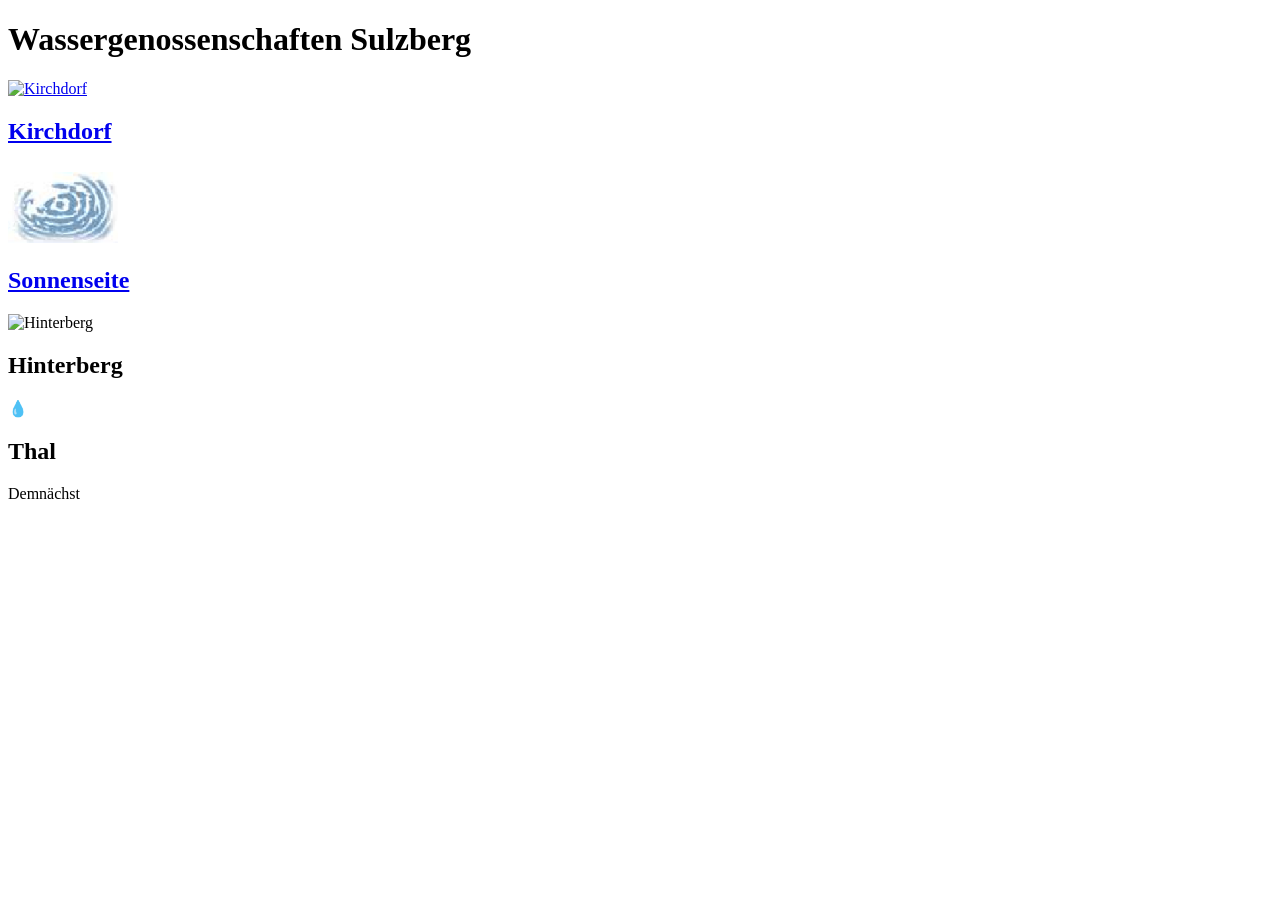
==== index.html @ 8f012c4c "Sonnenseite: Sub-Page mit Gebühren, Dokumenten und Kontakt Landing-Card aktiviert (Logo verkleinert)" ====
<!DOCTYPE html>
<html lang="de">
<head>
  <meta charset="UTF-8">
  <meta name="viewport" content="width=device-width, initial-scale=1.0">
  <title>Wassergenossenschaften Sulzberg</title>
  <link rel="stylesheet" href="assets/style.css">
</head>
<body>
  <div class="landing-container">
    <header class="landing-header">
      <h1>Wassergenossenschaften Sulzberg</h1>
    </header>

    <div class="coop-grid">
      <a href="kirchdorf/" class="coop-card">
        <img src="assets/LogoKirchdorf.png" alt="Kirchdorf" class="coop-logo">
        <h2>Kirchdorf</h2>
      </a>
      <a href="sonnenseite/" class="coop-card">
        <img src="assets/Sonnenseite/Logo Sonnenseite.png" alt="Sonnenseite" class="coop-logo" style="width: 110px;">
        <h2>Sonnenseite</h2>
      </a>
      <div class="coop-card disabled">
        <img src="assets/LogoHinterberg.png" alt="Hinterberg" class="coop-logo">
        <h2>Hinterberg</h2>
      </div>
      <div class="coop-card disabled">
        <span class="coop-icon">&#128167;</span>
        <h2>Thal</h2>
        <p class="coop-status">Demnächst</p>
      </div>
    </div>
  </div>
</body>
</html>
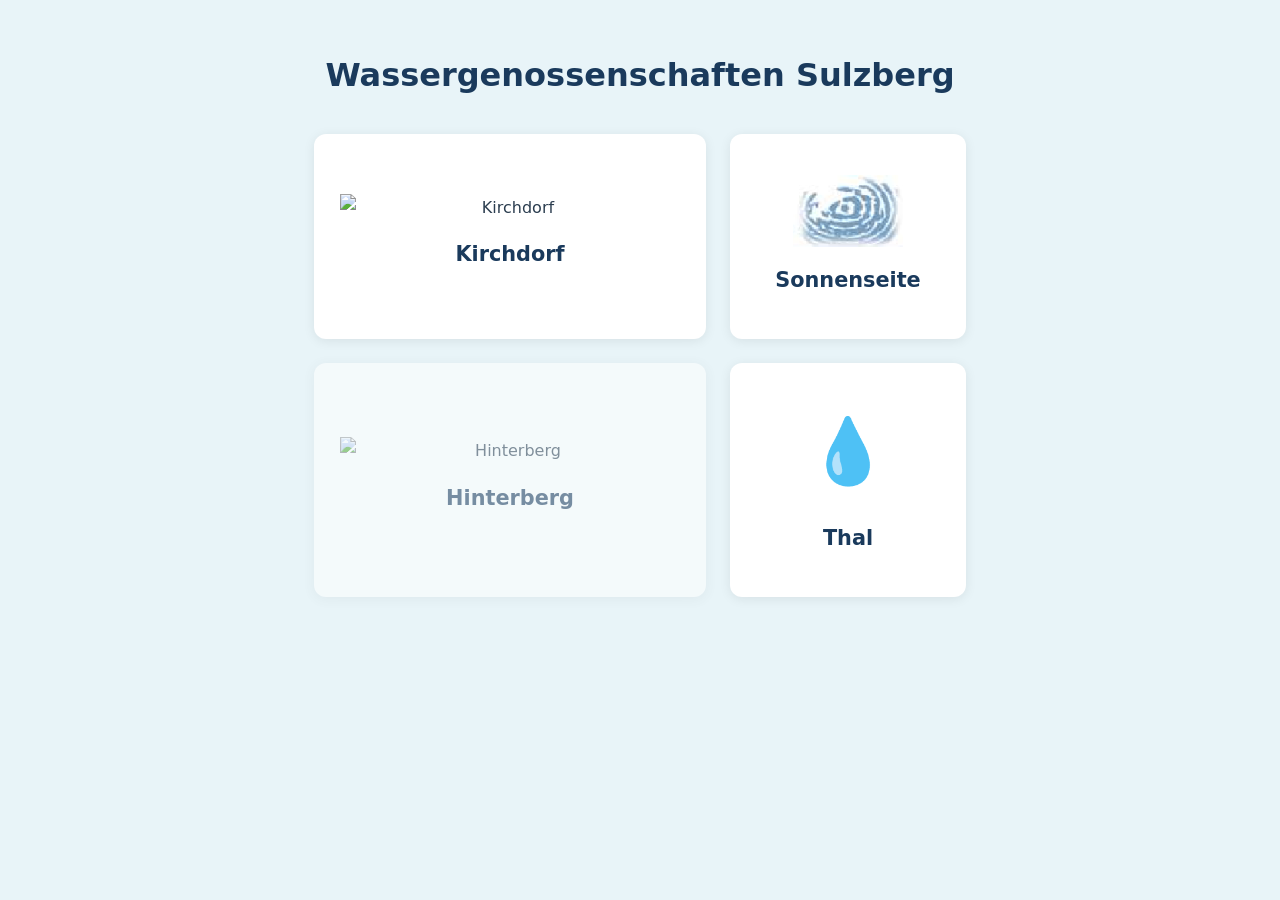
==== commit 5f5cdcf7: "Thal-Seite, Wasserqualitaet fuer Sonnenseite/Thal, Kosten-Ergaenzungen - Neue Sub-Page Thal: Ueber u" ====
--- a/index.html
+++ b/index.html
@@ -25,11 +25,10 @@
         <img src="assets/LogoHinterberg.png" alt="Hinterberg" class="coop-logo">
         <h2>Hinterberg</h2>
       </div>
-      <div class="coop-card disabled">
+      <a href="thal/" class="coop-card">
         <span class="coop-icon">&#128167;</span>
         <h2>Thal</h2>
-        <p class="coop-status">Demnächst</p>
-      </div>
+      </a>
     </div>
   </div>
 </body>
--- a/assets/style.css
+++ b/assets/style.css
@@ -0,0 +1,446 @@
+/* === Shared Styles — Wassergenossenschaften Sulzberg === */
+
+:root {
+  --color-bg: #e8f4f8;
+  --color-bg-light: #f0f8fb;
+  --color-primary: #1a3a5c;
+  --color-primary-light: #2a5a8c;
+  --color-accent: #3a8abd;
+  --color-text: #2c3e50;
+  --color-text-light: #5a6c7e;
+  --color-white: #ffffff;
+  --color-border: #c8dce8;
+  --font-main: 'Segoe UI', system-ui, -apple-system, sans-serif;
+  --max-width: 900px;
+}
+
+* {
+  margin: 0;
+  padding: 0;
+  box-sizing: border-box;
+}
+
+html {
+  scroll-behavior: smooth;
+}
+
+body {
+  font-family: var(--font-main);
+  background: var(--color-bg);
+  color: var(--color-text);
+  line-height: 1.7;
+}
+
+/* === Landing Page === */
+
+.landing-container {
+  min-height: 100vh;
+  display: flex;
+  flex-direction: column;
+  align-items: center;
+}
+
+.landing-header {
+  text-align: center;
+  padding: 3rem 1.5rem 1.5rem;
+}
+
+.landing-header h1 {
+  font-size: 2rem;
+  color: var(--color-primary);
+  font-weight: 700;
+  margin-bottom: 0.5rem;
+}
+
+.landing-header p {
+  color: var(--color-text-light);
+  font-size: 1.1rem;
+}
+
+.coop-grid {
+  display: grid;
+  grid-template-columns: repeat(2, 1fr);
+  gap: 1.5rem;
+  width: 100%;
+  max-width: 700px;
+  padding: 0 1.5rem 3rem;
+}
+
+.coop-card {
+  background: var(--color-white);
+  border-radius: 12px;
+  padding: 2rem 1.5rem;
+  text-align: center;
+  box-shadow: 0 2px 12px rgba(0, 0, 0, 0.08);
+  text-decoration: none;
+  color: var(--color-text);
+  transition: box-shadow 0.2s, transform 0.2s;
+  border: 2px solid transparent;
+  display: flex;
+  flex-direction: column;
+  align-items: center;
+  justify-content: center;
+}
+
+.coop-card:not(.disabled):hover {
+  box-shadow: 0 6px 24px rgba(0, 0, 0, 0.15);
+  transform: translateY(-3px);
+  border-color: var(--color-accent);
+}
+
+.coop-card.disabled {
+  opacity: 0.55;
+  cursor: default;
+}
+
+.coop-icon {
+  font-size: 4rem;
+  display: block;
+  margin-bottom: 1rem;
+}
+
+.coop-logo {
+  width: 340px;
+  max-width: 100%;
+  height: auto;
+  object-fit: contain;
+  margin-bottom: 1rem;
+}
+
+.coop-card h2 {
+  font-size: 1.3rem;
+  color: var(--color-primary);
+  margin-bottom: 0.4rem;
+}
+
+.coop-status {
+  font-size: 0.85rem;
+  font-weight: 600;
+  text-transform: uppercase;
+  letter-spacing: 0.05em;
+}
+
+.coop-status.active {
+  color: #2e7d32;
+}
+
+.coop-status.inactive {
+  color: #90a4ae;
+}
+
+/* === Genossenschafts-Seite === */
+
+.hero {
+  position: relative;
+  width: 100%;
+  height: 60vh;
+  min-height: 350px;
+  overflow: hidden;
+}
+
+.hero img {
+  width: 100%;
+  height: 100%;
+  object-fit: cover;
+  object-position: center;
+}
+
+.hero-overlay {
+  position: absolute;
+  inset: 0;
+  background: linear-gradient(to bottom, rgba(26, 58, 92, 0.3), rgba(26, 58, 92, 0.6));
+  display: flex;
+  flex-direction: column;
+  align-items: center;
+  justify-content: center;
+  text-align: center;
+  padding: 2rem;
+}
+
+.hero-overlay h1 {
+  color: var(--color-white);
+  font-size: 2.5rem;
+  font-weight: 700;
+  text-shadow: 0 2px 8px rgba(0, 0, 0, 0.3);
+  margin-bottom: 0.5rem;
+}
+
+.hero-overlay p {
+  color: rgba(255, 255, 255, 0.9);
+  font-size: 1.2rem;
+  text-shadow: 0 1px 4px rgba(0, 0, 0, 0.3);
+}
+
+/* Navigation */
+nav {
+  background: var(--color-primary);
+  position: sticky;
+  top: 0;
+  z-index: 100;
+}
+
+nav ul {
+  list-style: none;
+  display: flex;
+  justify-content: center;
+  gap: 0.5rem;
+  padding: 0.8rem 1rem;
+  max-width: var(--max-width);
+  margin: 0 auto;
+  flex-wrap: wrap;
+}
+
+nav a {
+  color: rgba(255, 255, 255, 0.85);
+  text-decoration: none;
+  padding: 0.4rem 1rem;
+  border-radius: 4px;
+  font-size: 0.95rem;
+  transition: background 0.2s, color 0.2s;
+}
+
+nav a:hover {
+  background: rgba(255, 255, 255, 0.15);
+  color: var(--color-white);
+}
+
+/* Sections */
+.section {
+  max-width: var(--max-width);
+  margin: 0 auto;
+  padding: 3rem 1.5rem;
+}
+
+.section:nth-child(even) {
+  background: var(--color-bg-light);
+  max-width: 100%;
+}
+
+.section:nth-child(even) .section-inner {
+  max-width: var(--max-width);
+  margin: 0 auto;
+}
+
+.section h2 {
+  color: var(--color-primary);
+  font-size: 1.6rem;
+  margin-bottom: 1.5rem;
+  padding-bottom: 0.5rem;
+  border-bottom: 2px solid var(--color-border);
+}
+
+/* Kennzahlen */
+.stats {
+  display: grid;
+  grid-template-columns: repeat(auto-fit, minmax(180px, 1fr));
+  gap: 1.5rem;
+  margin-top: 1.5rem;
+}
+
+.stat-card {
+  background: var(--color-white);
+  border-radius: 10px;
+  padding: 1.5rem;
+  text-align: center;
+  box-shadow: 0 2px 8px rgba(0, 0, 0, 0.06);
+}
+
+.stat-card .number {
+  font-size: 2rem;
+  font-weight: 700;
+  color: var(--color-accent);
+  display: block;
+}
+
+.stat-card .label {
+  font-size: 0.9rem;
+  color: var(--color-text-light);
+  margin-top: 0.3rem;
+  display: block;
+}
+
+/* Gebührentabelle */
+.fee-table {
+  width: 100%;
+  border-collapse: collapse;
+  background: var(--color-white);
+  border-radius: 10px;
+  overflow: hidden;
+  box-shadow: 0 2px 8px rgba(0, 0, 0, 0.06);
+}
+
+.fee-table th,
+.fee-table td {
+  padding: 0.9rem 1.2rem;
+  text-align: left;
+}
+
+.fee-table thead {
+  background: var(--color-primary);
+  color: var(--color-white);
+}
+
+.fee-table tbody tr:nth-child(even) {
+  background: var(--color-bg-light);
+}
+
+.fee-table td:last-child {
+  text-align: right;
+  font-weight: 600;
+}
+
+/* Wasserqualität */
+.water-quality-info {
+  background: var(--color-white);
+  border-radius: 10px;
+  padding: 1.5rem;
+  box-shadow: 0 2px 8px rgba(0, 0, 0, 0.06);
+  margin-bottom: 1.5rem;
+}
+
+.water-quality-info .hardness {
+  font-size: 1.3rem;
+  color: var(--color-accent);
+  font-weight: 600;
+}
+
+.pdf-embed {
+  width: 100%;
+  height: 600px;
+  border: none;
+  border-radius: 10px;
+  box-shadow: 0 2px 8px rgba(0, 0, 0, 0.06);
+}
+
+/* Dokumente */
+.doc-list {
+  display: grid;
+  grid-template-columns: repeat(auto-fit, minmax(220px, 1fr));
+  gap: 1rem;
+}
+
+.doc-link {
+  display: flex;
+  align-items: center;
+  gap: 0.8rem;
+  background: var(--color-white);
+  border-radius: 10px;
+  padding: 1.2rem 1.5rem;
+  box-shadow: 0 2px 8px rgba(0, 0, 0, 0.06);
+  text-decoration: none;
+  color: var(--color-text);
+  transition: box-shadow 0.2s, transform 0.2s;
+}
+
+.doc-link:hover {
+  box-shadow: 0 4px 16px rgba(0, 0, 0, 0.12);
+  transform: translateY(-2px);
+}
+
+.doc-icon {
+  font-size: 1.5rem;
+}
+
+/* Kontakt */
+.contact-cards {
+  display: grid;
+  grid-template-columns: repeat(auto-fit, minmax(200px, 1fr));
+  gap: 1.5rem;
+}
+
+.contact-card {
+  background: var(--color-white);
+  border-radius: 10px;
+  padding: 1.5rem;
+  box-shadow: 0 2px 8px rgba(0, 0, 0, 0.06);
+  text-align: center;
+}
+
+.contact-card h3 {
+  color: var(--color-primary);
+  margin-bottom: 0.3rem;
+}
+
+.contact-card .role {
+  color: var(--color-text-light);
+  font-size: 0.9rem;
+}
+
+.contact-card p {
+  margin-bottom: 0.4rem;
+}
+
+.contact-card a {
+  color: var(--color-accent);
+  text-decoration: none;
+  /* lange E-Mail-Adressen sprengen sonst die schmalen Karten */
+  overflow-wrap: anywhere;
+}
+
+.contact-card a:hover {
+  text-decoration: underline;
+}
+
+/* Footer */
+footer {
+  background: var(--color-primary);
+  color: rgba(255, 255, 255, 0.7);
+  text-align: center;
+  padding: 2rem 1.5rem;
+  font-size: 0.85rem;
+  line-height: 1.8;
+}
+
+.footer-content p {
+  margin-bottom: 0.2rem;
+}
+
+footer strong {
+  color: rgba(255, 255, 255, 0.95);
+}
+
+footer a {
+  color: rgba(255, 255, 255, 0.9);
+  text-decoration: none;
+}
+
+footer a:hover {
+  text-decoration: underline;
+}
+
+/* Responsive */
+@media (max-width: 600px) {
+  .landing-header h1 {
+    font-size: 1.5rem;
+  }
+
+  .coop-grid {
+    grid-template-columns: 1fr;
+    padding: 0 1rem 2rem;
+  }
+
+  .hero {
+    height: 40vh;
+  }
+
+  .hero-overlay h1 {
+    font-size: 1.8rem;
+  }
+
+  nav ul {
+    gap: 0.25rem;
+  }
+
+  nav a {
+    font-size: 0.85rem;
+    padding: 0.3rem 0.7rem;
+  }
+
+  .section {
+    padding: 2rem 1rem;
+  }
+
+  .stats {
+    grid-template-columns: 1fr 1fr;
+  }
+}
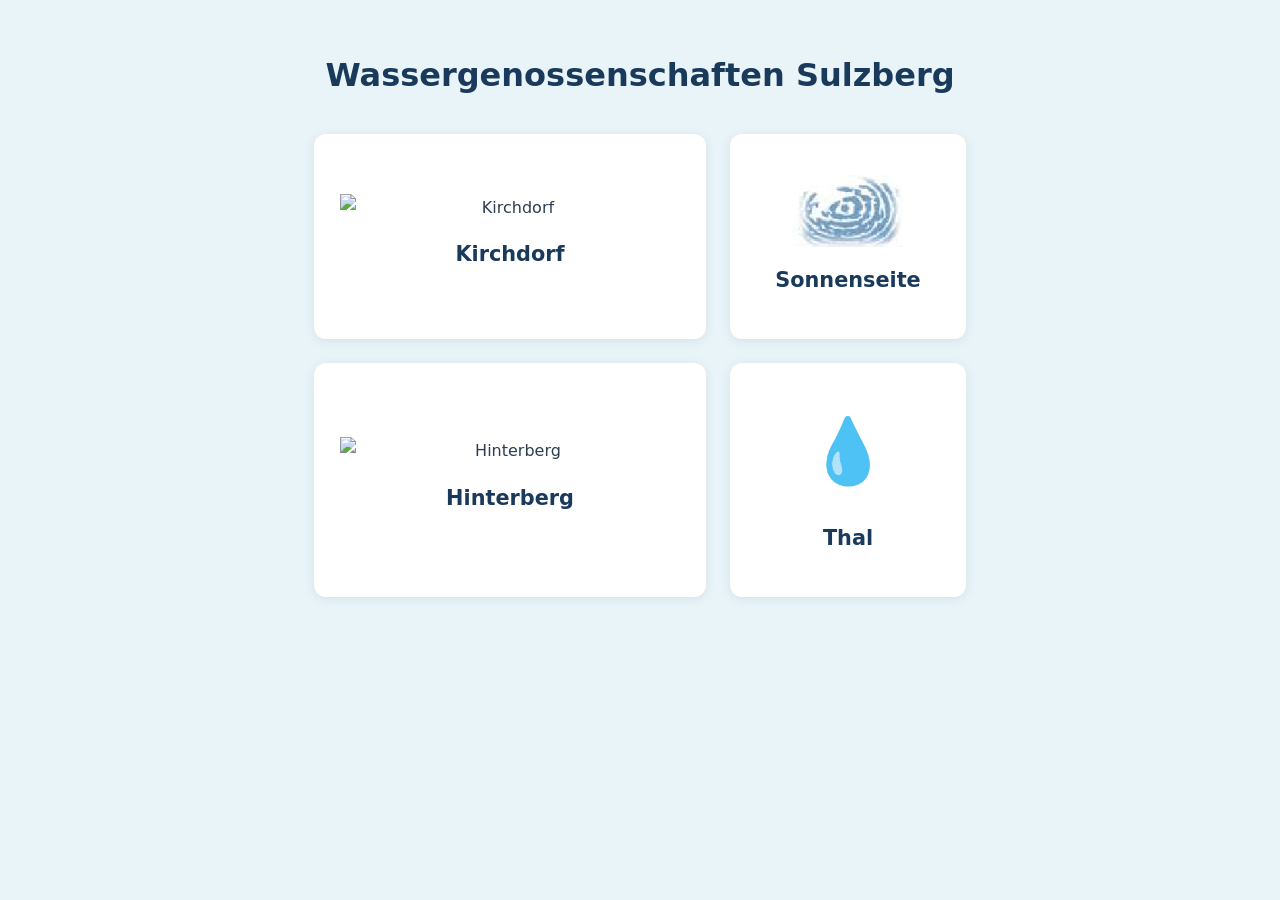
==== commit 982c932c: "Seite fuer WG Sulzberg-Hinterberg-Schoenenbuehl Neue Seite hinterberg/index.html nach dem Muster der" ====
--- a/index.html
+++ b/index.html
@@ -21,10 +21,10 @@
         <img src="assets/Sonnenseite/Logo Sonnenseite.png" alt="Sonnenseite" class="coop-logo" style="width: 110px;">
         <h2>Sonnenseite</h2>
       </a>
-      <div class="coop-card disabled">
+      <a href="hinterberg/" class="coop-card">
         <img src="assets/LogoHinterberg.png" alt="Hinterberg" class="coop-logo">
         <h2>Hinterberg</h2>
-      </div>
+      </a>
       <a href="thal/" class="coop-card">
         <span class="coop-icon">&#128167;</span>
         <h2>Thal</h2>
--- a/assets/style.css
+++ b/assets/style.css
@@ -284,8 +284,13 @@
   background: var(--color-bg-light);
 }
 
-.fee-table td:last-child {
+/* Wertespalten rechtsbündig, Header inklusive */
+.fee-table th:not(:first-child),
+.fee-table td:not(:first-child) {
   text-align: right;
+}
+
+.fee-table td:not(:first-child) {
   font-weight: 600;
 }
 
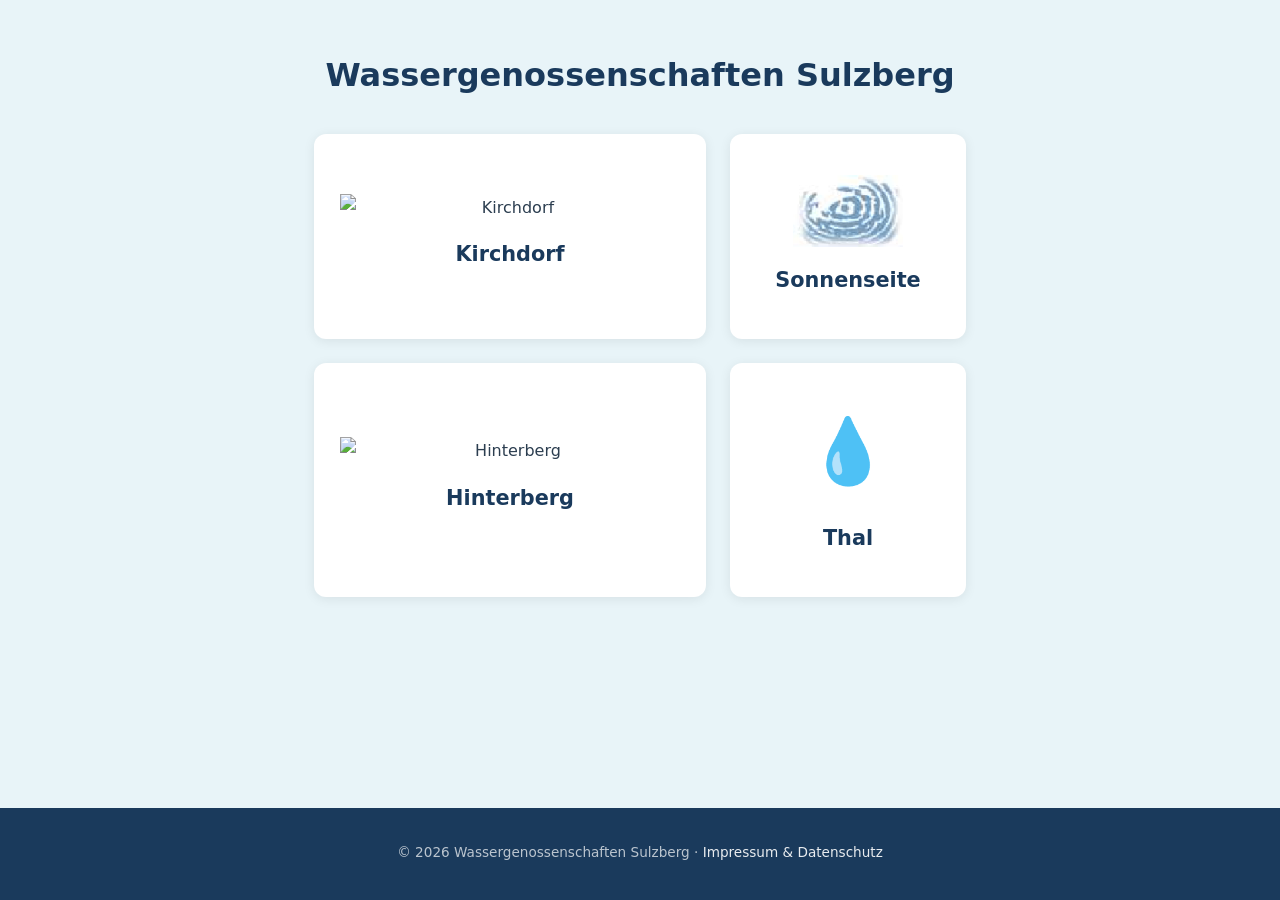
==== commit 412c532c: "Impressum und Datenschutzerklaerung Gemeinsame Seite fuer alle vier Genossenschaften, verlinkt aus a" ====
--- a/index.html
+++ b/index.html
@@ -30,6 +30,12 @@
         <h2>Thal</h2>
       </a>
     </div>
+
+    <footer style="margin-top: auto; width: 100%;">
+      <div class="footer-content">
+        <p>&copy; 2026 Wassergenossenschaften Sulzberg &middot; <a href="impressum.html">Impressum &amp; Datenschutz</a></p>
+      </div>
+    </footer>
   </div>
 </body>
 </html>
